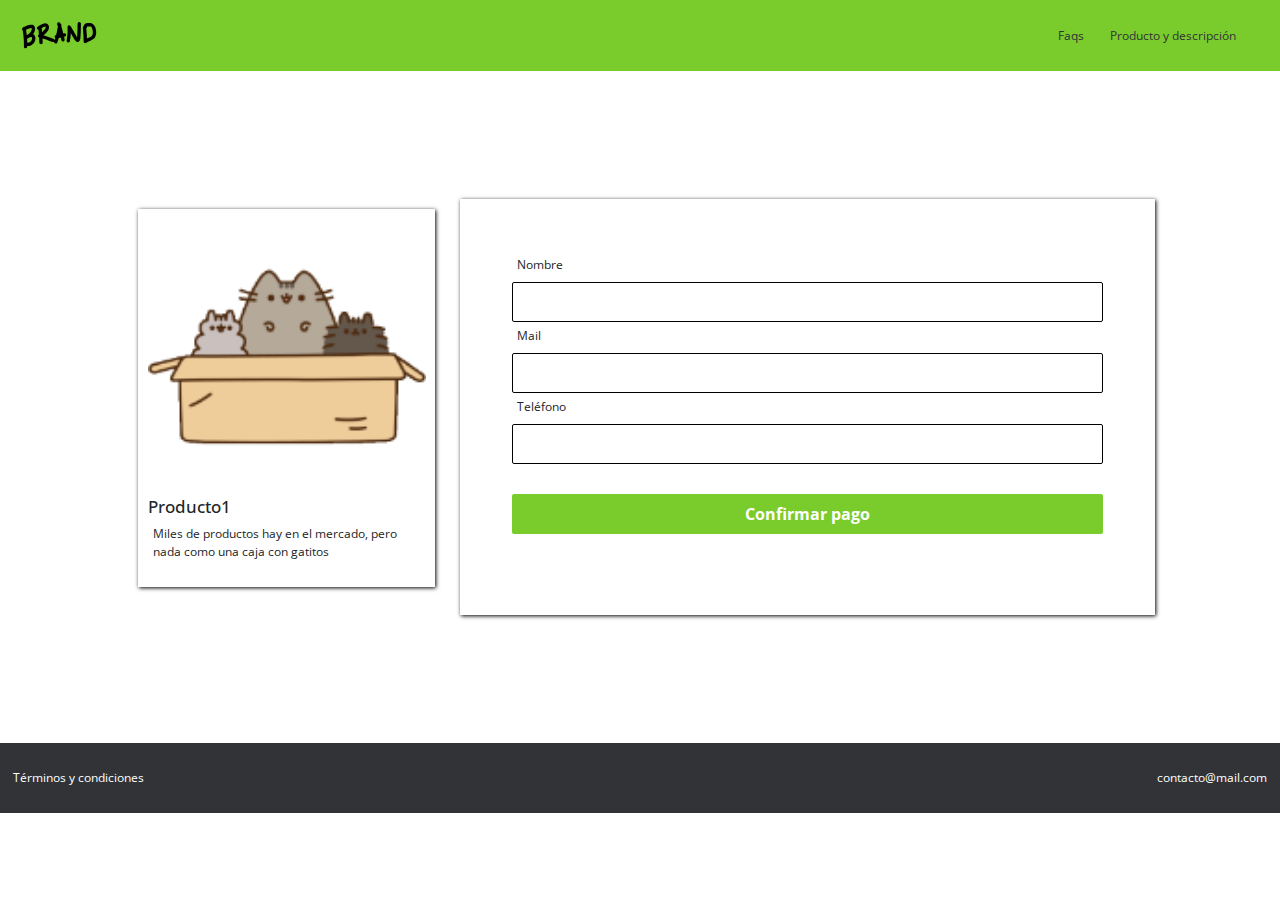
==== formulario.html @ af093333 "adding form" ====
<!DOCTYPE html>
<html lang="es">

<head>
    <meta charset="UTF-8">
    <meta name="viewport" content="width=device-width, initial-scale=1.0">
    <meta http-equiv="X-UA-Compatible" content="ie=edge">
    <link href="https://fonts.googleapis.com/css?family=Open+Sans:400,700&display=swap" rel="stylesheet">
    <link rel="stylesheet" href="https://stackpath.bootstrapcdn.com/bootstrap/4.3.1/css/bootstrap.min.css" integrity="sha384-ggOyR0iXCbMQv3Xipma34MD+dH/1fQ784/j6cY/iJTQUOhcWr7x9JvoRxT2MZw1T" crossorigin="anonymous">
    <link rel="stylesheet" href="normalize.css">
    <link rel="stylesheet" href="style.css">
    <link rel="stylesheet" href="mobile.css">
    <link rel="stylesheet" href="animation.css">
    <title></title>
</head>

<body>
    <nav class="fadeInDown">
        <a href="index.html"><img src="images/logo.png" alt=""></a>
        <div>
            <a href="#">Faqs</a>
            <a href="#">Producto y descripción</a>
        </div>
    </nav>

    <section class="container form-section">
        <div class="row">
            <div class="col-4">
                <div class="box">
                    <div class="box_image">
                        <img src="images/box2.png" alt="">
                    </div>
                    <h2>Producto1</h2>
                    <p>Miles de productos hay en el mercado, pero nada como una caja con gatitos</p>
                </div>
            </div>
            <div class="col-8 form">
                <form action="https://www.paypal.com/cgi-bin/webscr?cmd=_s-xclick&hosted_button_id=MZRX2YWBFYXFE" method="POST">
                    <label for="name">Nombre </label><br>
                    <input type="text" name="name">

                    <label for="mail">Mail </label><br>
                    <input type="mail" name="email">

                    <label for="phone">Teléfono </label><br>
                    <input type="phone" name="phone">

                    <input type="submit" class="button" value="Confirmar pago">
                </form>
            </div>
        </div>
    </section>

    <footer>
        <a href="#">Términos y condiciones</a>
        <a href="#">contacto@mail.com</a>
    </footer>


</body>

</html>
---- style.css ----
:root {
    /* colores */
    --green: #7ACC2D;
    --white: #FFFFFF;
    --gray: #EEEEEE;
    --dark: #313337;
    --black: #000000;
    --border: 1px 1px 4px 0px black;
}

body {
    margin: 0%;
    font-family: 'Open Sans', sans-serif;
    background-color: var(--white);
}

nav {
    background-color: var(--green);
    display: flex;
    justify-content: space-between;
    padding: 22px;
}

body nav div a {
    color: var(--dark);
    text-decoration: none;
    margin-right: 22px;
    font-size: 12px;
}

body nav div a:hover {
    color: var(--white);
    text-decoration: none;
}

h1 {
    font-size: 30px;
}

h2 {
    font-size: 17px;
}

p,
label {
    margin-inline-start: 5px;
    margin-inline-end: 5px;
    font-size: 12px;
}


/*______________________ INDEX__________________ */

#hero {
    padding: 150px 20% 2%;
    margin-bottom: 250px;
}

#hero h1 {
    text-align: center;
}

.productos {
    display: flex;
    background-image: url(images/curve.png);
    background-repeat: no-repeat;
    background-clip: border-box;
    padding: 10% 25%;
    background-position-x: center;
    background-size: cover;
}

.box {
    background-color: var(--white);
    align-content: center;
    margin: 10px;
    box-shadow: var(--border);
    padding: 3%;
}

.productos .box {
    margin-top: -300px;
}

.box_image {
    display: flex;
    justify-content: center;
}

.button {
    display: block;
    background-color: var(--green);
    margin: 5% 0%;
    color: var(--white);
    text-decoration: none;
    border-radius: 3px;
    text-align: center;
}

body section.productos.fadeInUp a {
    padding: 3%;
}

.button:hover {
    background-color: #9be258;
}

.productos2 {
    display: flex;
    padding: 5% 10%;
    justify-content: space-between;
}

.productos2 img {
    display: block;
    margin: 0% auto;
    width: 60%;
}

.box2 {
    padding: 5%;
}

.box2 h3,
.box2 p {
    margin-left: 10%;
}

.menciones {
    padding: 0% 10% 5%;
}

.menciones h1 {
    text-align: center;
}

.menciones .items {
    display: flex;
}

.card {
    box-shadow: var(--border);
    margin: 5px;
}

.card img {
    width: 100%;
}

.card h3,
.card p {
    padding: 5px;
    margin: 0%
}


/*______________________ PRODUCTS__________________ */

.productDescription {
    margin: auto;
}

.col-4 img {
    width: 100%;
}


/*______________________ FORM__________________ */

.form-section {
    margin: 5%;
    padding: 5%;
}

.form {
    padding: 5%;
    box-shadow: var(--border);
    display: block;
}

.form label,
{
    padding-top: 3%;
    height: 35px;
}

.form input {
    height: 40px;
    border-radius: 2px;
    width: 100%;
    border: 1px solid black;
}

input.button {
    border: none;
    font-weight: bold;
}


/*______________________ FOOTER__________________ */

footer {
    display: flex;
    background-color: var(--dark);
    justify-content: space-between;
    padding: 2% 1%;
}

footer a {
    color: var(--white);
    text-decoration: none;
    font-size: 12px;
}

footer a:hover {
    text-decoration: none;
    font-size: 12px;
}
---- mobile.css ----
@media (max-width: 600px) {
    #hero {
        margin-bottom: 5px;
        padding: 50px 20% 2%;
    }
    .productos {
        display: inherit;
        padding: 10% 10%;
    }
    .productos .box {
        margin-top: 10px;
    }
    .productos2 {
        display: inherit;
    }
    .menciones .items {
        display: inherit;
    }
}
---- animation.css ----
.fadeIn {
    -webkit-animation-duration: 4s;
    -webkit-animation-fill-mode: both;
    -webkit-animation-name: fadeIn;
    animation-duration: 4s;
    animation-fill-mode: both;
    animation-name: fadeIn;
}

@keyframes fadeIn {
    from {
        opacity: 0;
    }
    to {
        opacity: 1;
    }
}

.fadeInDown {
    -webkit-animation-duration: 1s;
    -webkit-animation-fill-mode: both;
    -webkit-animation-name: fadeInDown;
    animation-duration: 1s;
    animation-fill-mode: both;
    animation-name: fadeInDown;
}

@keyframes fadeInDown {
    from {
        opacity: 0;
        -webkit-transform: translate3d(0, -100%, 0);
        transform: translate3d(0, -100%, 0);
    }
    to {
        opacity: 1;
    }
}

.fadeInUp {
    -webkit-animation-duration: 1s;
    -webkit-animation-fill-mode: both;
    -webkit-animation-name: fadeInUp;
    animation-duration: 1s;
    animation-fill-mode: both;
    animation-name: fadeInUp;
}

@keyframes fadeInUp {
    from {
        opacity: 0;
        -webkit-transform: translate3d(0, 100%, 0);
        transform: translate3d(0, 100%, 0);
    }
    to {
        opacity: 1;
    }
}
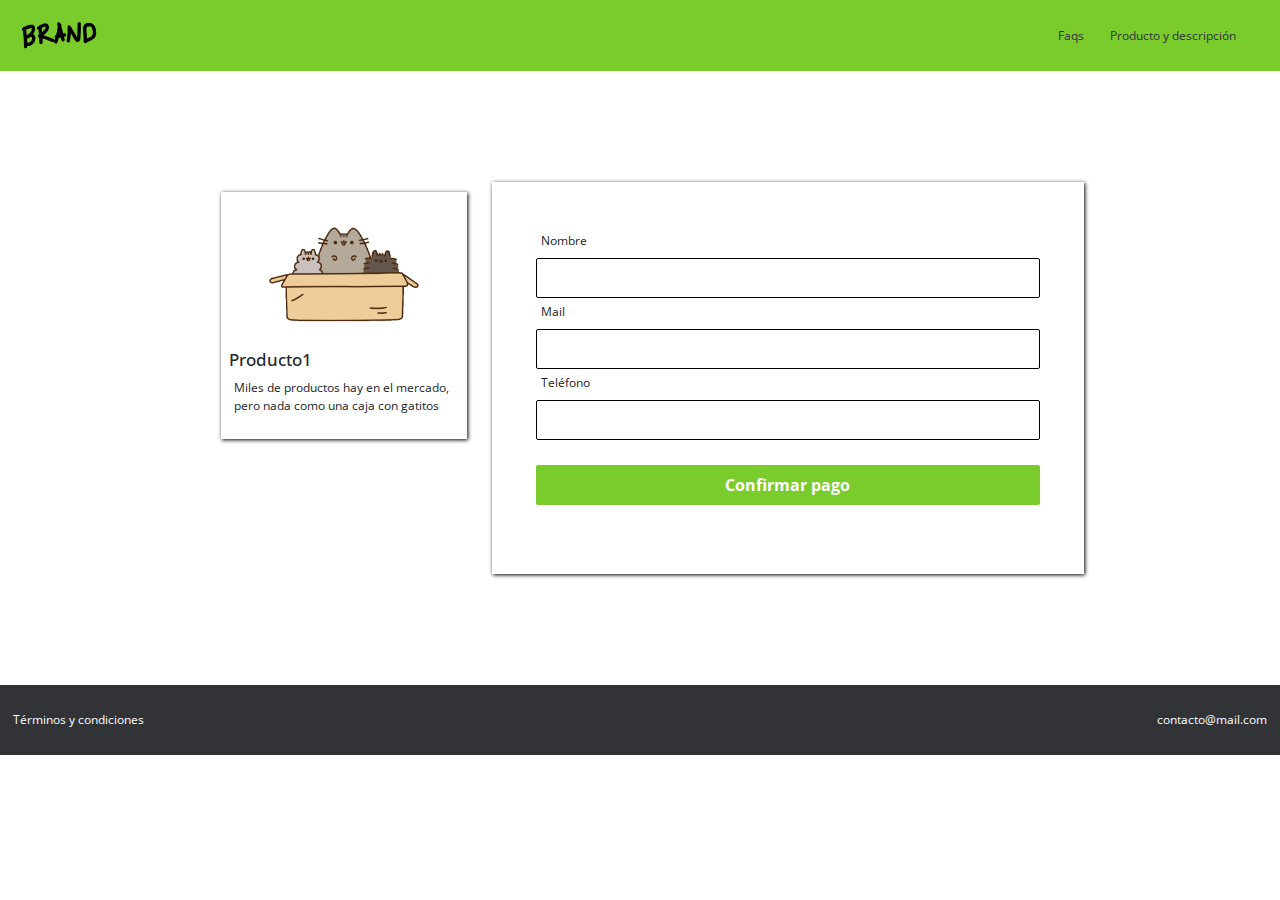
==== commit e489b5a3: "fix responsive on form" ====
--- a/formulario.html
+++ b/formulario.html
@@ -18,14 +18,14 @@
     <nav class="fadeInDown">
         <a href="index.html"><img src="images/logo.png" alt=""></a>
         <div>
-            <a href="#">Faqs</a>
-            <a href="#">Producto y descripción</a>
+            <a href="faqs.html">Faqs</a>
+            <a href="productos.html">Producto y descripción</a>
         </div>
     </nav>
 
-    <section class="container form-section">
-        <div class="row">
-            <div class="col-4">
+    <section class="container">
+        <div class="row form-section">
+            <div class="col-12 col-md-4">
                 <div class="box">
                     <div class="box_image">
                         <img src="images/box2.png" alt="">
@@ -34,7 +34,7 @@
                     <p>Miles de productos hay en el mercado, pero nada como una caja con gatitos</p>
                 </div>
             </div>
-            <div class="col-8 form">
+            <div class="col-12 col-md-8 form">
                 <form action="https://www.paypal.com/cgi-bin/webscr?cmd=_s-xclick&hosted_button_id=MZRX2YWBFYXFE" method="POST">
                     <label for="name">Nombre </label><br>
                     <input type="text" name="name">
@@ -53,7 +53,7 @@
 
     <footer>
         <a href="#">Términos y condiciones</a>
-        <a href="#">contacto@mail.com</a>
+        <a href="mailto:contacto@mail.com">contacto@mail.com</a>
     </footer>
 
 
